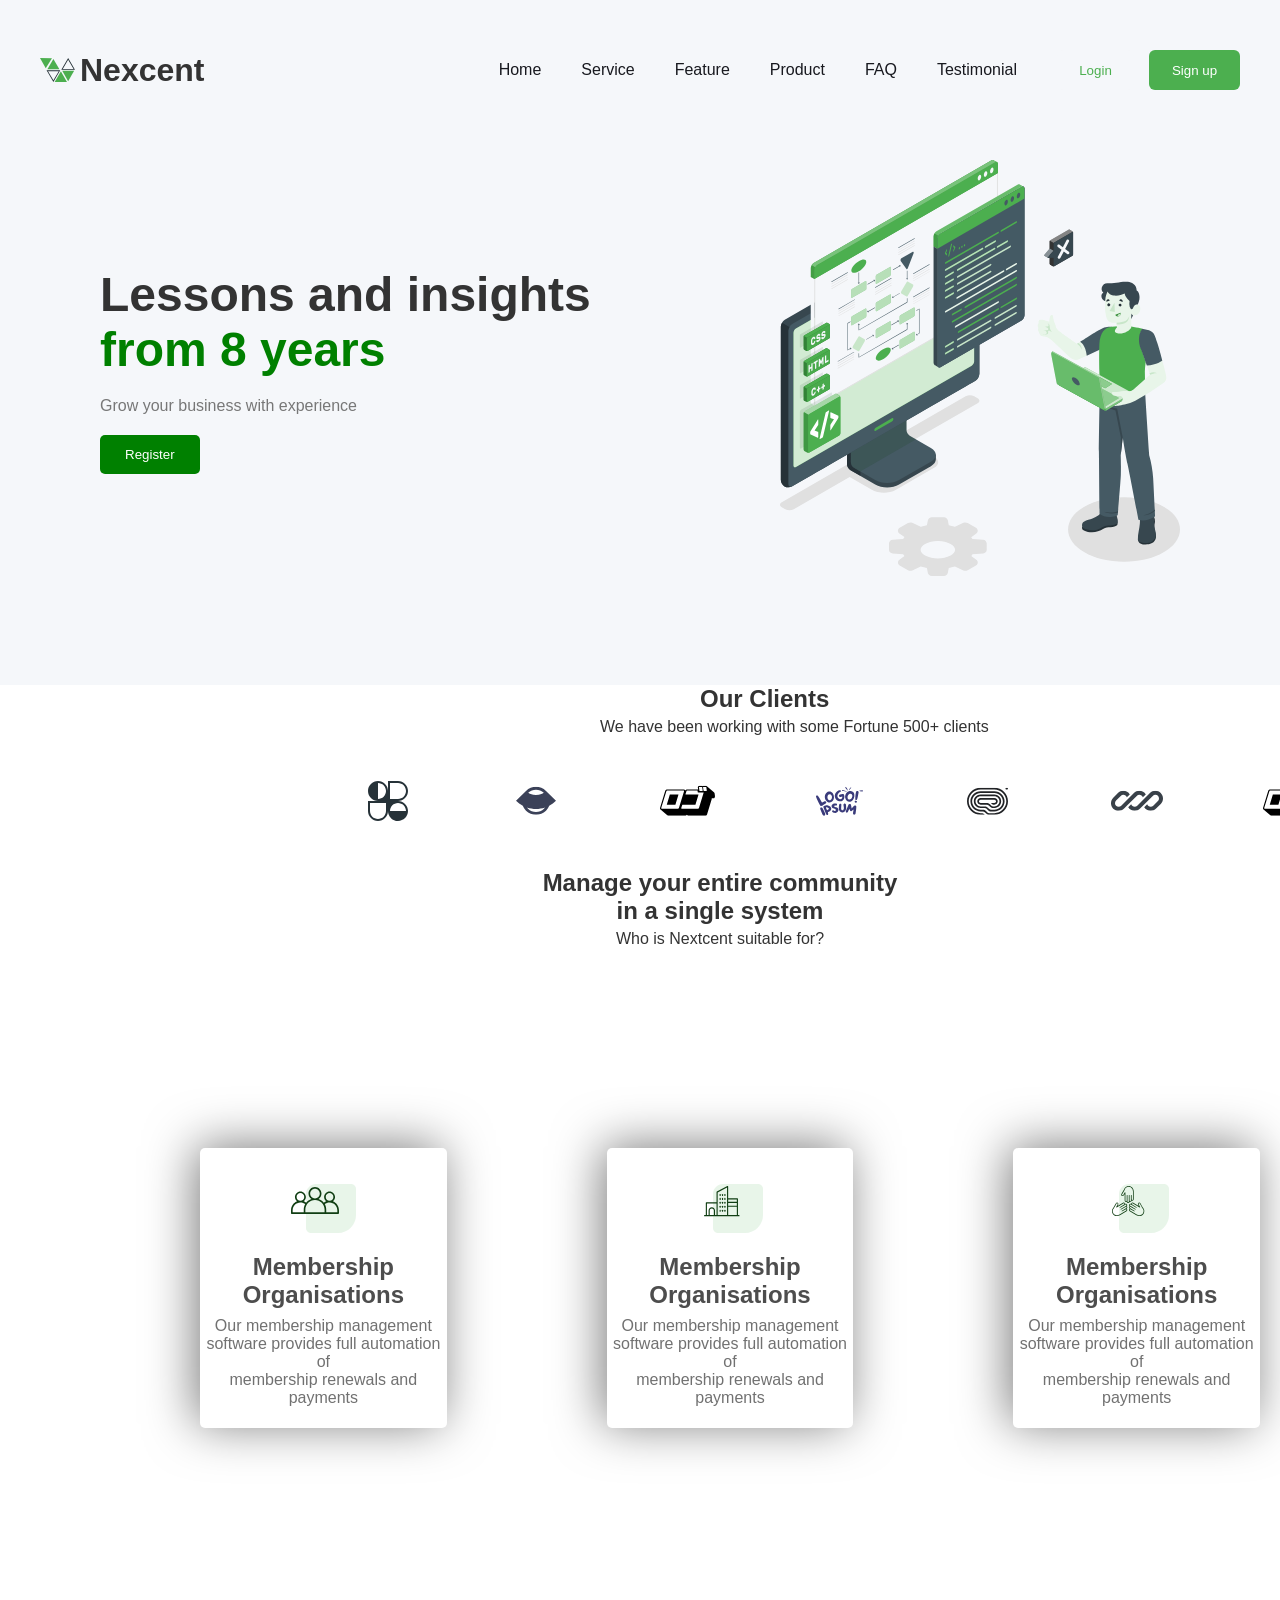
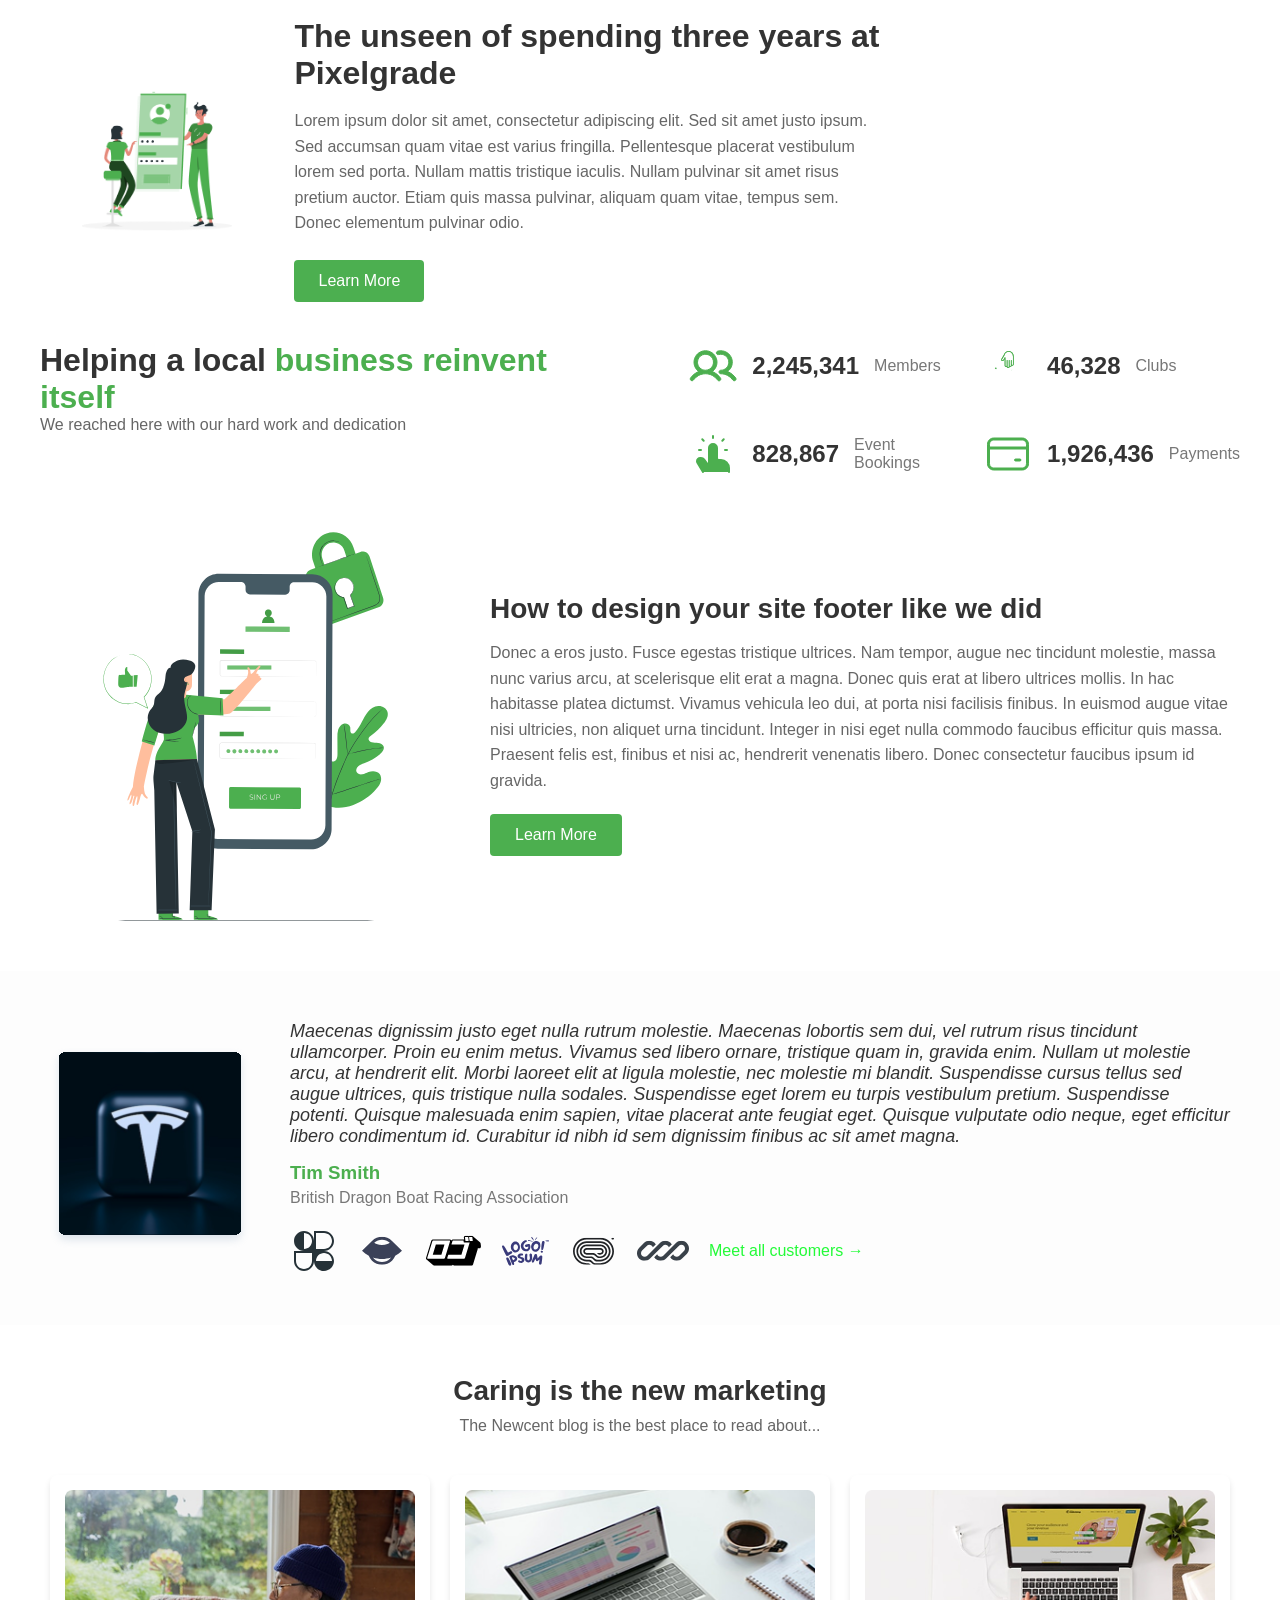
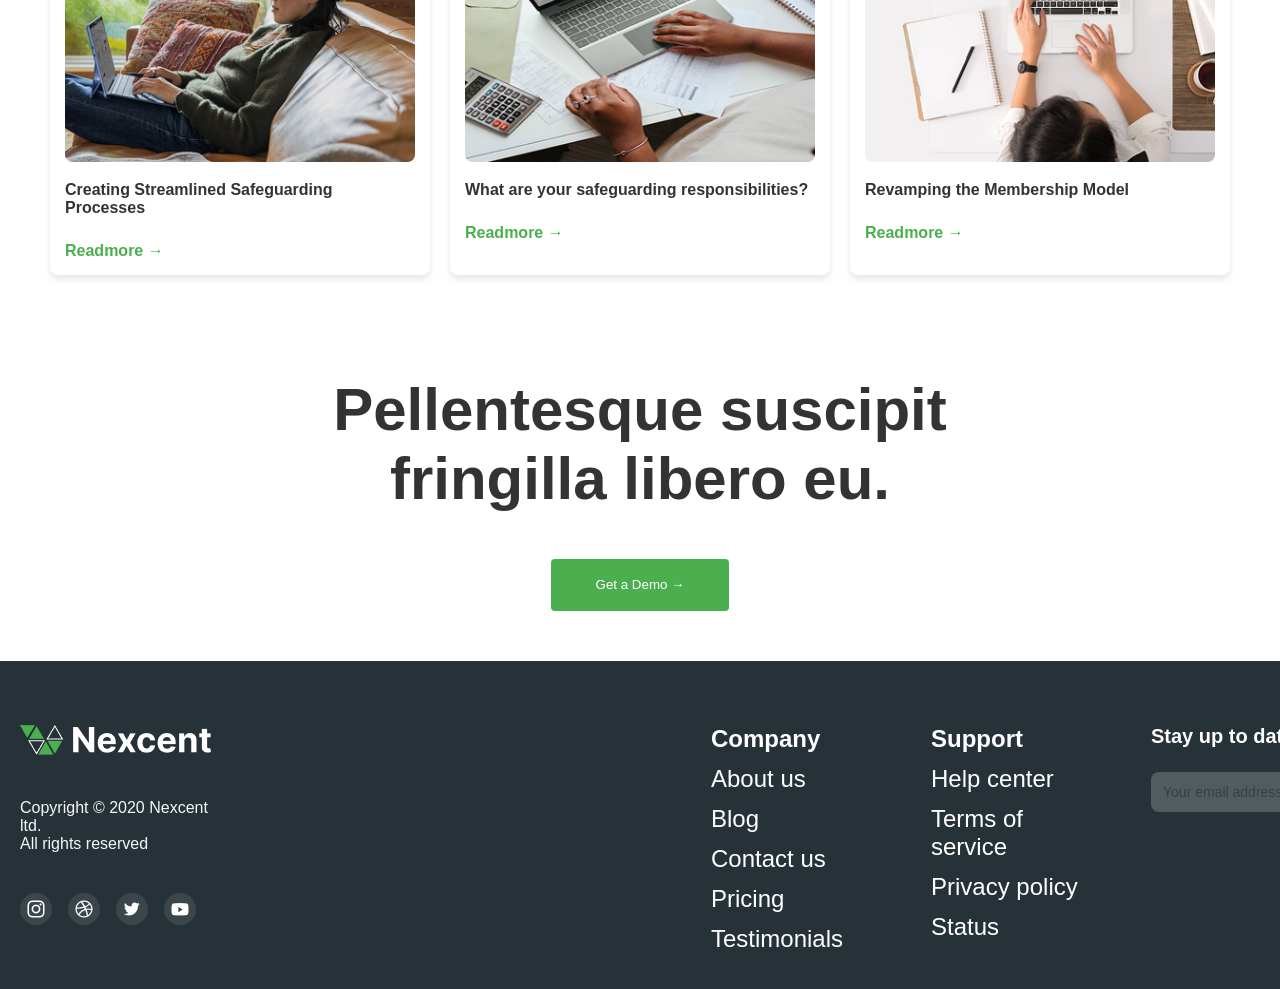
==== index.html @ 54542eb1 "first commit" ====
<!DOCTYPE html>
<html lang="en">
<head>
    <meta charset="UTF-8">
    <meta name="viewport" content="width=device-width, initial-scale=1.0">
    <link rel="stylesheet" href="./style.css">
    <link rel="stylesheet" src="">
</head>
<body>
    <header>
        <div class="container">
            <div class="top">
                <div class="top-left">
                    <img src="./images/nexcent.svg" alt="icon">
                    <h1>Nexcent</h1>
                </div>
                <nav class="top-middle">
                    <button class="close">❌</button>
                    <a href="#">Home</a>
                    <a href="#">Service</a>
                    <a href="#">Feature</a>
                    <a href="#">Product</a>
                    <a href="#">FAQ</a>
                    <a href="#">Testimonial</a>
                    <div class="auth-buttons">
                        <button class="btn">Login</button>
                        <button class="btns">Sign up</button>
                    </div>
                </nav>
                <div class="bars">
                    <span></span>
                    <span></span>
                    <span></span>
                </div>
            </div>

            <section class="hero">

                <div class="slide active">
                    <div class="left">
                        <h1>Lessons and insights <br><span>from 8 years</span></h1>
                        <p>Grow your business with experience</p>
                        <button>Register</button>
                        </div>
                    <div class="right">
                        <img src="./images/Illustration.svg">
                        </div>
                 </div>

                <div class="slide">
                    <div class="left">
                        <h1>Build your brand <br><span>step by step</span></h1>
                        <p>Create strong online presence</p>
                        <button>Start</button>
                    </div>
                    <div class="right">
                        <img src="./images/Frame 35.png">
                        </div>
                    </div>

                <div class="slide">
                    <div class="left">
                        <h1>Reach more clients <br><span>easily</span></h1>
                        <p>Use modern tools</p>
                        <button>Explore</button>
                        </div>
                    <div class="right">
                        <img src="./images/pana.svg">
                        </div>
                    </div>

                    <div class="point">
                        <span>.</span>
                        <span>.</span>
                        <span>.</span>
                    </div>

                </section>
        </div>
    </header>

    <section>
        <div class="container">
            <h1 class="h1-1">Our Clients</h1>
            <p class="p-1">We have been working with some Fortune 500+ clients</p>
            <div class="images">
                <img src="./images/Logo.svg" alt="logo">
                <img src="./images/Logo (1).svg" alt="logo">
                <img src="./images/Logo (2).svg" alt="logo">
                <img src="./images/Logo (3).svg" alt="logo">
                <img src="./images/Logo (4).svg" alt="logo">
                <img src="./images/Logo (5).svg" alt="logo">
                <img src="./images/Logo (6).svg" alt="logo">
            </div>
            <h1 class="h1-2">Manage your entire community<br> in a single system</h1>
            <p class="p-2">Who is Nextcent suitable for?</p>
            <div class="cards">
                <div class="card-one">
                    <img src="./images/Icon.svg" alt="" class="cards-img">
                    <h1 class="cards-h1">Membership <br> Organisations</h1>
                    <p class="cards-p">Our membership management <br> software provides full automation of <br>
                        membership renewals and payments</p>
                </div>
                <div class="card-two">
                    <img src="./images/Icon (1).svg" alt="" class="cards-img-2">
                    <h1 class="cards-h1-2">Membership <br> Organisations</h1>
                    <p class="cards-p-2">Our membership management <br> software provides full automation of <br>
                        membership renewals and payments</p>
                </div>
                <div class="card-three">
                    <img src="./images/Icon (2).svg" alt="" class="cards-img-3">
                    <h1 class="cards-h1-3">Membership <br> Organisations</h1>
                    <p class="cards-p-3">Our membership management <br> software provides full automation of <br>
                        membership renewals and payments</p>
                </div>
            </div>
            <div class="card-container">
                <div class="illustration">
                    <img src="./images/Frame 35.png" alt="Pixelgrade illustration" class="illustration">
                </div>

                <div class="content">
                    <h1>The unseen of spending three years at Pixelgrade</h1>
                    <p>Lorem ipsum dolor sit amet, consectetur adipiscing elit. Sed sit amet justo ipsum. Sed accumsan
                        quam vitae est varius fringilla. Pellentesque placerat vestibulum lorem sed porta. Nullam mattis
                        tristique iaculis. Nullam pulvinar sit amet risus pretium auctor. Etiam quis massa pulvinar,
                        aliquam quam vitae, tempus sem. Donec elementum pulvinar odio.</p>
                    <button class="learn-more-btn">Learn More</button>
                </div>
            </div>
        </div>
        <div class="stats-container">
            <div class="stats-header">
                <h1 class="stats-title">Helping a local <span class="stats-highlight">business reinvent itself</span>
                </h1>
                <p class="stats-description">We reached here with our hard work and dedication</p>
            </div>
            <div class="stats-grid">
                <div class="stat-item">
                    <img src="./images/Icon (3).svg" alt="">
                    <h2 class="stat-number">2,245,341</h2>
                    <p class="stat-label">Members</p>
                </div>
                <div class="stat-item">
                    <img src="./images/Icon (6).svg" alt="">
                    <h2 class="stat-number">46,328</h2>
                    <p class="stat-label">Clubs</p>
                </div>
                <div class="stat-item">
                    <img src="./images/Icon (4).svg" alt="">
                    <h2 class="stat-number">828,867</h2>
                    <p class="stat-label">Event Bookings</p>
                </div>
                <div class="stat-item">
                    <img src="./images/Icon (5).svg" alt="">
                    <h2 class="stat-number">1,926,436</h2>
                    <p class="stat-label">Payments</p>
                </div>
            </div>
        </div>
    </section>

    <section class="design-section">
        <div class="design-content">
            <img src="./images/pana.svg" alt="Design illustration" class="design-image">
            <div class="design-text">
                <h2 class="design-title">How to design your site footer like we did</h2>
                <p class="design-description">Donec a eros justo. Fusce egestas tristique ultrices. Nam tempor, augue
                    nec tincidunt molestie, massa nunc varius arcu, at scelerisque elit erat a magna. Donec quis erat at
                    libero ultrices mollis. In hac habitasse platea dictumst. Vivamus vehicula leo dui, at porta nisi
                    facilisis finibus. In euismod augue vitae nisi ultricies, non aliquet urna tincidunt. Integer in
                    nisi eget nulla commodo faucibus efficitur quis massa. Praesent felis est, finibus et nisi ac,
                    hendrerit venenatis libero. Donec consectetur faucibus ipsum id gravida.</p>
                <button class="design-button">Learn More</button>
            </div>
        </div>
    </section>

    <section class="testimonial-section">
        <div class="testimonial-container">
            <img src="./images/image 9.svg" alt="Logo" class="testimonial-logo">
            <div class="testimonial-content">
                <p class="testimonial-text">Maecenas dignissim justo eget nulla rutrum molestie. Maecenas lobortis sem
                    dui, vel rutrum risus tincidunt ullamcorper. Proin eu enim metus. Vivamus sed libero ornare,
                    tristique quam in, gravida enim. Nullam ut molestie arcu, at hendrerit elit. Morbi laoreet elit at
                    ligula molestie, nec molestie mi blandit. Suspendisse cursus tellus sed augue ultrices, quis
                    tristique nulla sodales. Suspendisse eget lorem eu turpis vestibulum pretium. Suspendisse potenti.
                    Quisque malesuada enim sapien, vitae placerat ante feugiat eget. Quisque vulputate odio neque, eget
                    efficitur libero condimentum id. Curabitur id nibh id sem dignissim finibus ac sit amet magna.</p>
                <h3 class="testimonial-author">Tim Smith</h3>
                <p class="testimonial-subtext">British Dragon Boat Racing Association</p>
                <div class="brand-logos">
                    <img src="./images/Logo.svg" alt="">
                    <img src="./images/Logo (1).svg" alt="">
                    <img src="./images/Logo (2).svg" alt="">
                    <img src="./images/Logo (3).svg" alt="">
                    <img src="./images/Logo (4).svg" alt="">
                    <img src="./images/Logo (5).svg" alt="">
                    <span class="brand-item" style="color: rgb(35, 251, 56);">Meet all customers →</span>
                </div>
            </div>
        </div>
    </section>

    <section class="blog-section">
        <h2 class="blog-main-title">Caring is the new marketing</h2>
        <p class="blog-main-desc">The Newcent blog is the best place to read about...</p>

        <div class="blog-grid">
            <div class="blog-card">
                <img src="./images/image 18.png" class="blog-img">
                <p class="blog-card-title">Creating Streamlined Safeguarding Processes</p>
                <a href="#" class="blog-link">Readmore →</a>
            </div>
            <div class="blog-card">
                <img src="./images/image 19.png" class="blog-img">
                <p class="blog-card-title">What are your safeguarding responsibilities?</p>
                <a href="#" class="blog-link">Readmore →</a>
            </div>
            <div class="blog-card">
                <img src="./images/image 20.png" class="blog-img">
                <p class="blog-card-title">Revamping the Membership Model</p>
                <a href="#" class="blog-link">Readmore →</a>
            </div>
        </div>
        <div class="libero">
            <h1 style="font-size: 60px; margin-top: 100px;">Pellentesque suscipit <br> fringilla libero eu.</h1>
            <button
                style="background-color: #4CAF4F; padding: 14px 32px 14px 32px; width: 178px; height: 52px; gap: 8px; border-radius: 4px; color: #FFFFFF; border: none; margin-top: 46px;">Get
                a Demo →</button>
        </div>
    </section>

    <footer class="footer">
        <div class="container">
            <div class="footer-all">
                <div class="footer-left">
                    <img src="./images/Logo.png" alt="" class="footer-img">
                    <p style="margin-top: 40px;">Copyright © 2020 Nexcent ltd.</p>
                    <p>All rights reserved</p>
                    <img src="./images/Social Links.png" alt="" style="margin-top: 40px;">
                </div>
                <div class="footer-right">
                    <div class="company">
                        <h4>Company</h4>
                        <p>About us</p>
                        <p>Blog</p>
                        <p>Contact us</p>
                        <p>Pricing</p>
                        <p>Testimonials</p>
                    </div>
                    <div class="support">
                        <h4>Support</h4>
                        <p>Help center</p>
                        <p>Terms of service</p>
                        <p>Privacy policy</p>
                        <p>Status</p>
                    </div>
                    <div class="stay">
                        <h4 style="margin-top: 64px; font-size: 20px; color: #FFFFFF; margin-left: 30px;">Stay up to
                            date</h4>
                        <input type="text" placeholder="Your email address                        ◥" class="input">
                    </div>
                </div>
            </div>
        </div>
    </footer>
    <script src="./main.js"></script>
</body>

</html>
---- style.css ----
* {
  margin: 0;
  padding: 0;
  box-sizing: border-box;
}

body {
  font-family: sans-serif;
}

header {
  background-color: #F5F7FA;
  padding: 20px 20px;
}

.container {
  max-width: 1440px;
  padding: 0 20px;
  margin: 0 auto;
}

.top {
  display: flex;
  align-items: center;
  justify-content: space-between;
  margin: 30px 0px;
}

.top-left {
  display: flex;
  align-items: center;
  gap: 5px;
}

.top-middle {
  display: flex;
  gap: 40px;
  align-items: center;
}

.top-middle a {
  text-decoration: none;
  color: #18191F;
  font-size: 16px;
}

.auth-buttons {
  display: flex;
  gap: 15px;
}

.btn {
  width: 77px;
  height: 40px;
  color: #4CAF4F;
  border-radius: 6px;
  background-color: #F5F7FA;
  border: none;
  cursor: pointer;
}

.btns {
  width: 91px;
  height: 40px;
  border-radius: 6px;
  color: #fff;
  background-color: #4CAF4F;
  border: none;
  cursor: pointer;
}

.bars {
  display: none;
  flex-direction: column;
  cursor: pointer;
}

.bars span {
  width: 25px;
  height: 3px;
  background: black;
  margin: 4px 0;
}

.close {
  display: none;
  background: none;
  border: none;
  font-size: 35px;
  color: red;
  cursor: pointer;
  margin-left: auto;
}

.center {
  display: flex;
  align-items: center;
  justify-content: space-between;
}

.left-center {
  margin-top: 150px;
}

.left-center h1 {
  font-weight: 600;
  font-size: 64px;
  color: #4D4D4D;
}

.left-center span {
  color: #4CAF4F;
}

.left-center p {
  margin-top: 16px;
  color: #717171;
}

.left-center button {
  margin-top: 32px;
  width: 128px;
  height: 52px;
  background-color: #4CAF4F;
  border: none;
  color: #fff;
  cursor: pointer;
}

.right-center img {
  max-width: 100%;
}

@media (max-width: 768px) {
  .bars {
    display: flex;
  }

  .auth-buttons {
    display: none;
  }

  .top-middle {
    position: fixed;
    top: 0;
    left: 0;
    width: 250px;
    height: 100%;
    background: white;
    flex-direction: column;
    padding: 20px;
    transform: translateX(-100%);
    transition: 0.3s;
  }

  .top-middle.show-menu {
    transform: translateX(0);
  }

  .top-middle.show-menu .close {
    display: block;
  }

  .center {
    flex-direction: column;
    text-align: center;
  }

  .left-center h1 {
    font-size: 40px;
  }
}

section {
  background-color: #fff;
}

.h1-1 {
  font-family: sans-serif;
  margin-top: 45px;
  margin-left: 680px;
}

.p-1 {
  font-family: sans-serif;
  margin-top: 5px;
  margin-left: 580px;
}

.images {
  margin-top: 41px;
  margin-left: 344px;
  display: flex;
  gap: 100px;
}

.h1-2 {
  text-align: center;
  margin-left: 160px;
  margin-top: 44px;
}

.p-2 {
  text-align: center;
  margin-left: 160px;
  margin-top: 5px;
}

.cards {
  margin-top: 200px;
  margin-bottom: 150px;
  display: flex;
  justify-content: center;
  gap: 160px;
  margin-left: 180px;
}

.card-one {
  width: 299px;
  height: 280px;
  text-align: center;
  padding: 5px 2px;
  border-radius: 5px;
  box-shadow: -5px -3px 50px -1px rgba(0, 0, 0, 0.53);
  -webkit-box-shadow: -5px -3px 50px -1px rgba(0, 0, 0, 0.53);
  -moz-box-shadow: -5px -3px 50px -1px rgba(0, 0, 0, 0.53);
}


.card-two {
  width: 299px;
  height: 280px;
  text-align: center;
  padding: 5px 2px;
  border-radius: 5px;
  box-shadow: -5px -3px 50px -1px rgba(0, 0, 0, 0.53);
  -webkit-box-shadow: -5px -3px 50px -1px rgba(0, 0, 0, 0.53);
  -moz-box-shadow: -5px -3px 50px -1px rgba(0, 0, 0, 0.53);
}


.card-three {
  width: 299px;
  height: 280px;
  text-align: center;
  padding: 5px 2px;
  border-radius: 5px;
  box-shadow: -5px -3px 50px -1px rgba(0, 0, 0, 0.53);
  -webkit-box-shadow: -5px -3px 50px -1px rgba(0, 0, 0, 0.53);
  -moz-box-shadow: -5px -3px 50px -1px rgba(0, 0, 0, 0.53);
}

.cards-p {
  margin-top: 8px;
  color: #717171;
}

.cards-p-2 {
  margin-top: 8px;
  color: #717171;
}

.cards-p-3 {
  margin-top: 8px;
  color: #717171;
}

.cards-h1 {
  color: #4D4D4D;
  margin-top: 16px;
}

.cards-h1-2 {
  color: #4D4D4D;
  margin-top: 16px;
}

.cards-h1-3 {
  color: #4D4D4D;
  margin-top: 16px;
}

.cards-img {
  margin-top: 24px;
}

.cards-img-2 {
  margin-top: 24px;
}

.cards-img-3 {
  margin-top: 24px;
}


.card-container {
  display: flex;
  align-items: center;
  gap: 40px;
  background: white;
  padding: 40px;
  max-width: 900px;
  border-radius: 10px;
}

.illustration img {
  max-width: 100%;
  height: auto;
}

.content h1 {
  color: #333;
  font-size: 32px;
  margin-bottom: 16px;
}

.content p {
  color: #666;
  line-height: 1.6;
  margin-bottom: 24px;
}

.learn-more-btn {
  background-color: #4CAF50;
  color: white;
  border: none;
  padding: 12px 24px;
  font-size: 16px;
  border-radius: 4px;
  cursor: pointer;
  transition: background 0.3s;
}

.learn-more-btn:hover {
  background-color: #45a049;
}

.illustration {
  width: 100%;
  height: auto;
  max-width: 100%;
}

body {
  font-family: sans-serif;
  margin: 0;
  padding: 0;
  color: #333;
  box-sizing: border-box;
}

.stats-section {
  display: flex;
  padding: 50px;
  background: #f8f8f8;
}

.stats-container {
  width: 100%;
  max-width: 1200px;
  margin: 0 auto;
  display: flex;
  gap: 100px;
}

.stats-header {
  margin-bottom: 30px;
}

.stats-title {
  font-size: 32px;
  font-weight: bold;
  margin: 0;
}

.stats-highlight {
  color: #4CAF4F;
}

.stats-description {
  color: #666;
}

.stats-grid {
  display: grid;
  grid-template-columns: repeat(2, 1fr);
  gap: 40px;
}

.stat-item {
  display: flex;
  align-items: center;
  gap: 15px;
}

.stat-icon {
  font-size: 30px;
}

.stat-number {
  font-size: 24px;
  margin: 0;
}

.stat-label {
  margin: 0;
  color: #777;
}

.design-section {
  padding: 50px;
}

.design-content {
  display: flex;
  align-items: center;
  gap: 40px;
  max-width: 1200px;
  margin: 0 auto;
}

.design-image {
  width: 400px;
  height: auto;
}

.design-title {
  font-size: 28px;
  margin-bottom: 15px;
}

.design-description {
  color: #666;
  line-height: 1.6;
  margin-bottom: 20px;
}

.design-button {
  background: #4CAF4F;
  color: white;
  border: none;
  padding: 12px 25px;
  cursor: pointer;
  border-radius: 4px;
  font-size: 16px;
}

.testimonial-section {
  background: #fdfdfd;
  padding: 50px;
}

.testimonial-container {
  display: flex;
  gap: 40px;
  align-items: center;
  max-width: 1200px;
  margin: 0 auto;
}

.testimonial-logo {
  width: 200px;
  height: 200px;
  object-fit: cover;
}

.testimonial-text {
  font-style: italic;
  font-size: 18px;
  margin-bottom: 15px;
}

.testimonial-author {
  color: #4CAF4F;
  margin-bottom: 5px;
}

.testimonial-subtext {
  color: #777;
  margin-bottom: 20px;
}

.brand-logos {
  display: flex;
  gap: 20px;
  align-items: center;
}

.blog-section {
  padding: 50px;
  text-align: center;
}

.blog-main-title {
  font-size: 28px;
  margin-bottom: 10px;
}

.blog-main-desc {
  color: #666;
  margin-bottom: 40px;
}

.blog-grid {
  display: grid;
  grid-template-columns: repeat(3, 1fr);
  gap: 20px;
  max-width: 1200px;
  margin: 0 auto;
}

.blog-card {
  box-shadow: 0 4px 6px rgba(0, 0, 0, 0.1);
  padding: 15px;
  border-radius: 8px;
  text-align: left;
}

.blog-img {
  width: 100%;
  border-radius: 5px;
  height: auto;
}

.blog-card-title {
  font-weight: bold;
  margin: 15px 0;
}

.blog-link {
  color: #4CAF4F;
  text-decoration: none;
  font-weight: bold;
  display: inline-block;
  margin-top: 10px;
}

.footer {
  background-color: #263238;
  height: 328px;
}

.footer-all {
  display: flex;
}

.footer-img {
  margin-top: 64px;
}

.footer-left p {
  color: #F5F7FA;
}


.company {
  color: #FFFF;
  width: 160px;
  height: 200px;
  margin-left: 500px;
  margin-top: 64px;
  font-size: 24px;
}

.support {
  color: #FFFF;
  width: 160px;
  height: 200px;
  margin-left: 30px;
  margin-top: 64px;
  font-size: 24px;
}

.footer-right {
  display: flex;
  gap: 30px;
}

.company p {
  margin-top: 12px;
}

.support p {
  margin-top: 12px;
}

.input {
  width: 255px;
  height: 40px;
  border-radius: 8px;
  opacity: 20%;
  border: none;
  font-size: 14px;
  padding-left: 12px;
  margin-top: 24px;
  margin-left: 30px;
}


* {
  margin: 0;
  padding: 0;
  box-sizing: border-box;
  font-family: sans-serif;
}

body {
  background: #f5f7fa;
}

.nav {
  display: flex;
  justify-content: space-between;
  align-items: center;
  padding: 20px 60px;
}

.logo {
  font-size: 22px;
  font-weight: bold;
}

.menu a {
  margin: 0 15px;
  text-decoration: none;
  color: #333;
}

.auth .login {
  margin-right: 15px;
  color: green;
  text-decoration: none;
}

.auth .signup {
  background: green;
  color: #fff;
  padding: 8px 15px;
  border-radius: 5px;
  text-decoration: none;
}

.hero {
  position: relative;
  height: 500px;
  overflow: hidden;
}

.slide {
  position: absolute;
  width: 100%;
  height: 100%;
  display: flex;
  align-items: center;
  justify-content: space-between;
  padding: 60px;
  opacity: 0;
  transition: 0.5s;
  background-color: #F5F7FA;
}

.slide.active {
  opacity: 1;
}

.left {
  max-width: 500px;
}

.left h1 {
  font-size: 48px;
  color: #333;
}

.left span {
  color: green;
}

.left p {
  margin: 20px 0;
  color: #777;
}

.left button {
  background: green;
  color: white;
  padding: 12px 25px;
  border: none;
  border-radius: 5px;
  cursor: pointer;
}

.right img {
  width: 400px;
}

.point span{
  font-size: 20px;
}
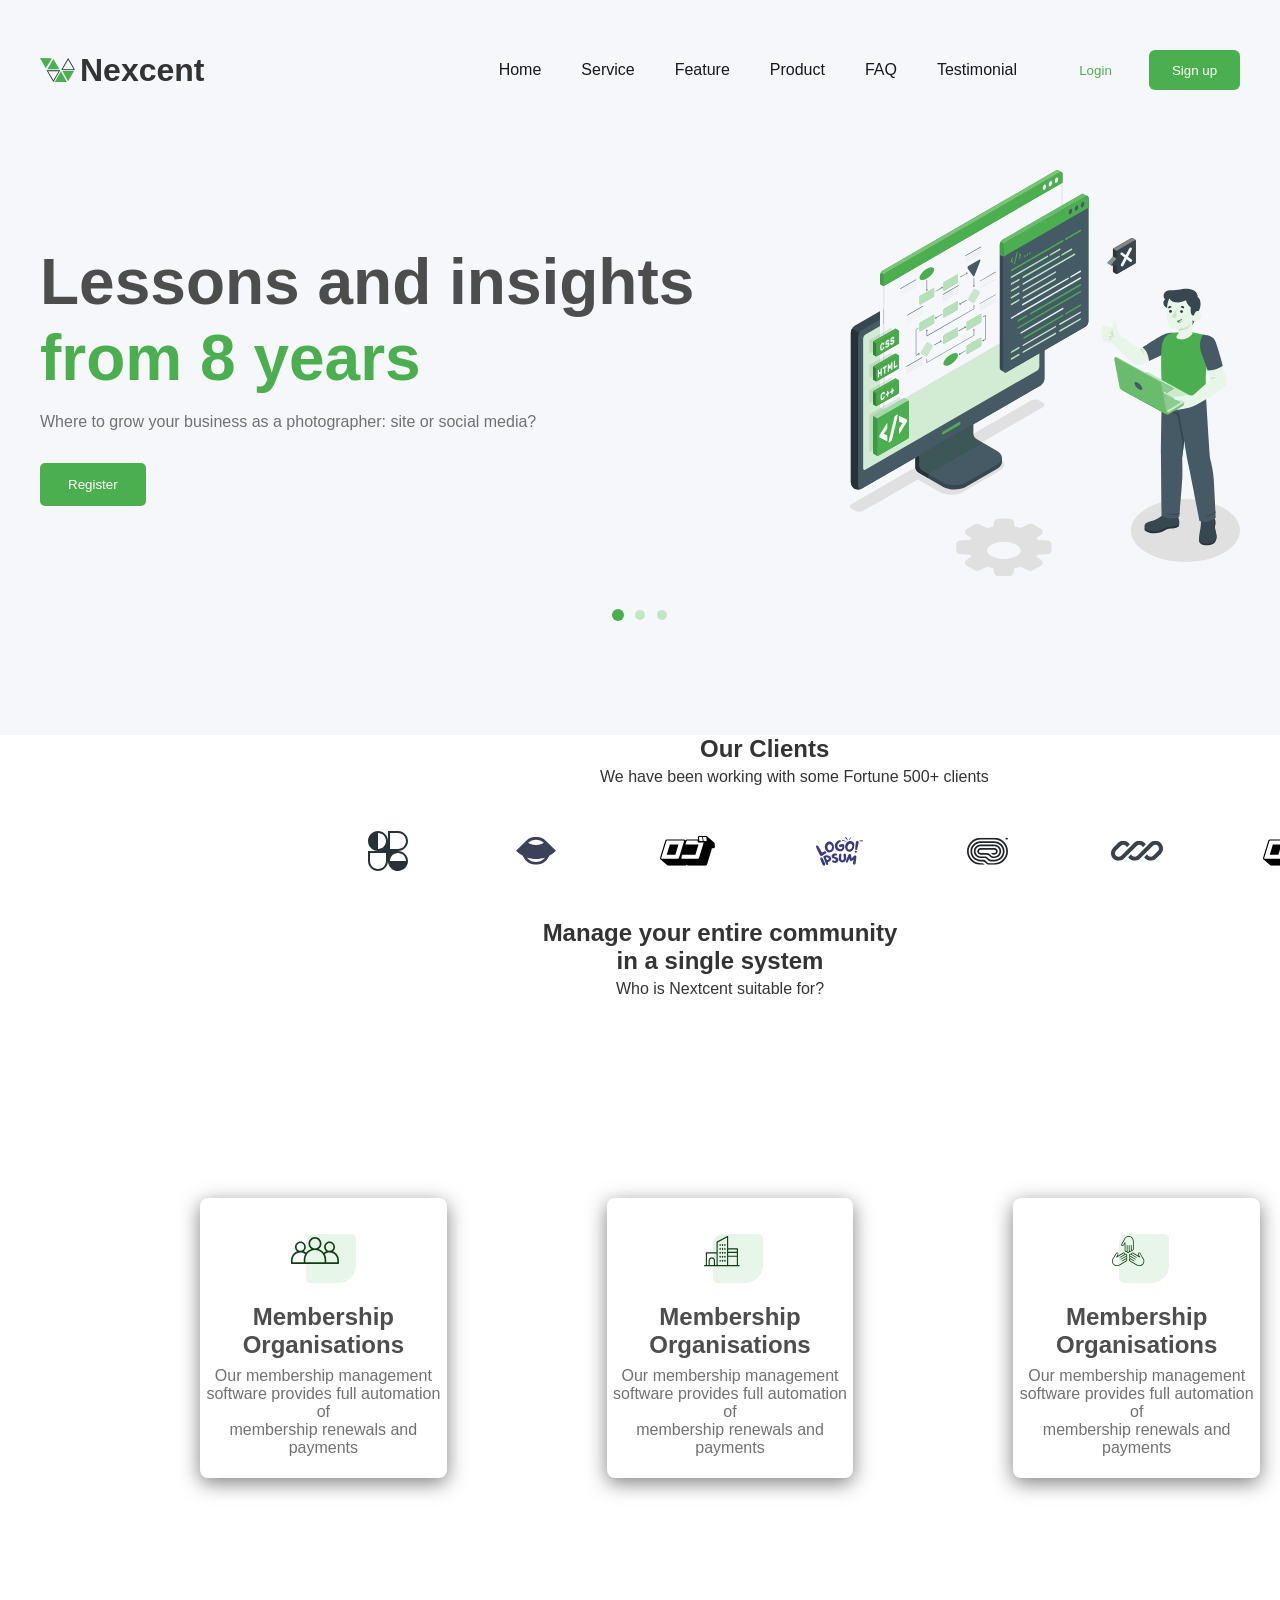
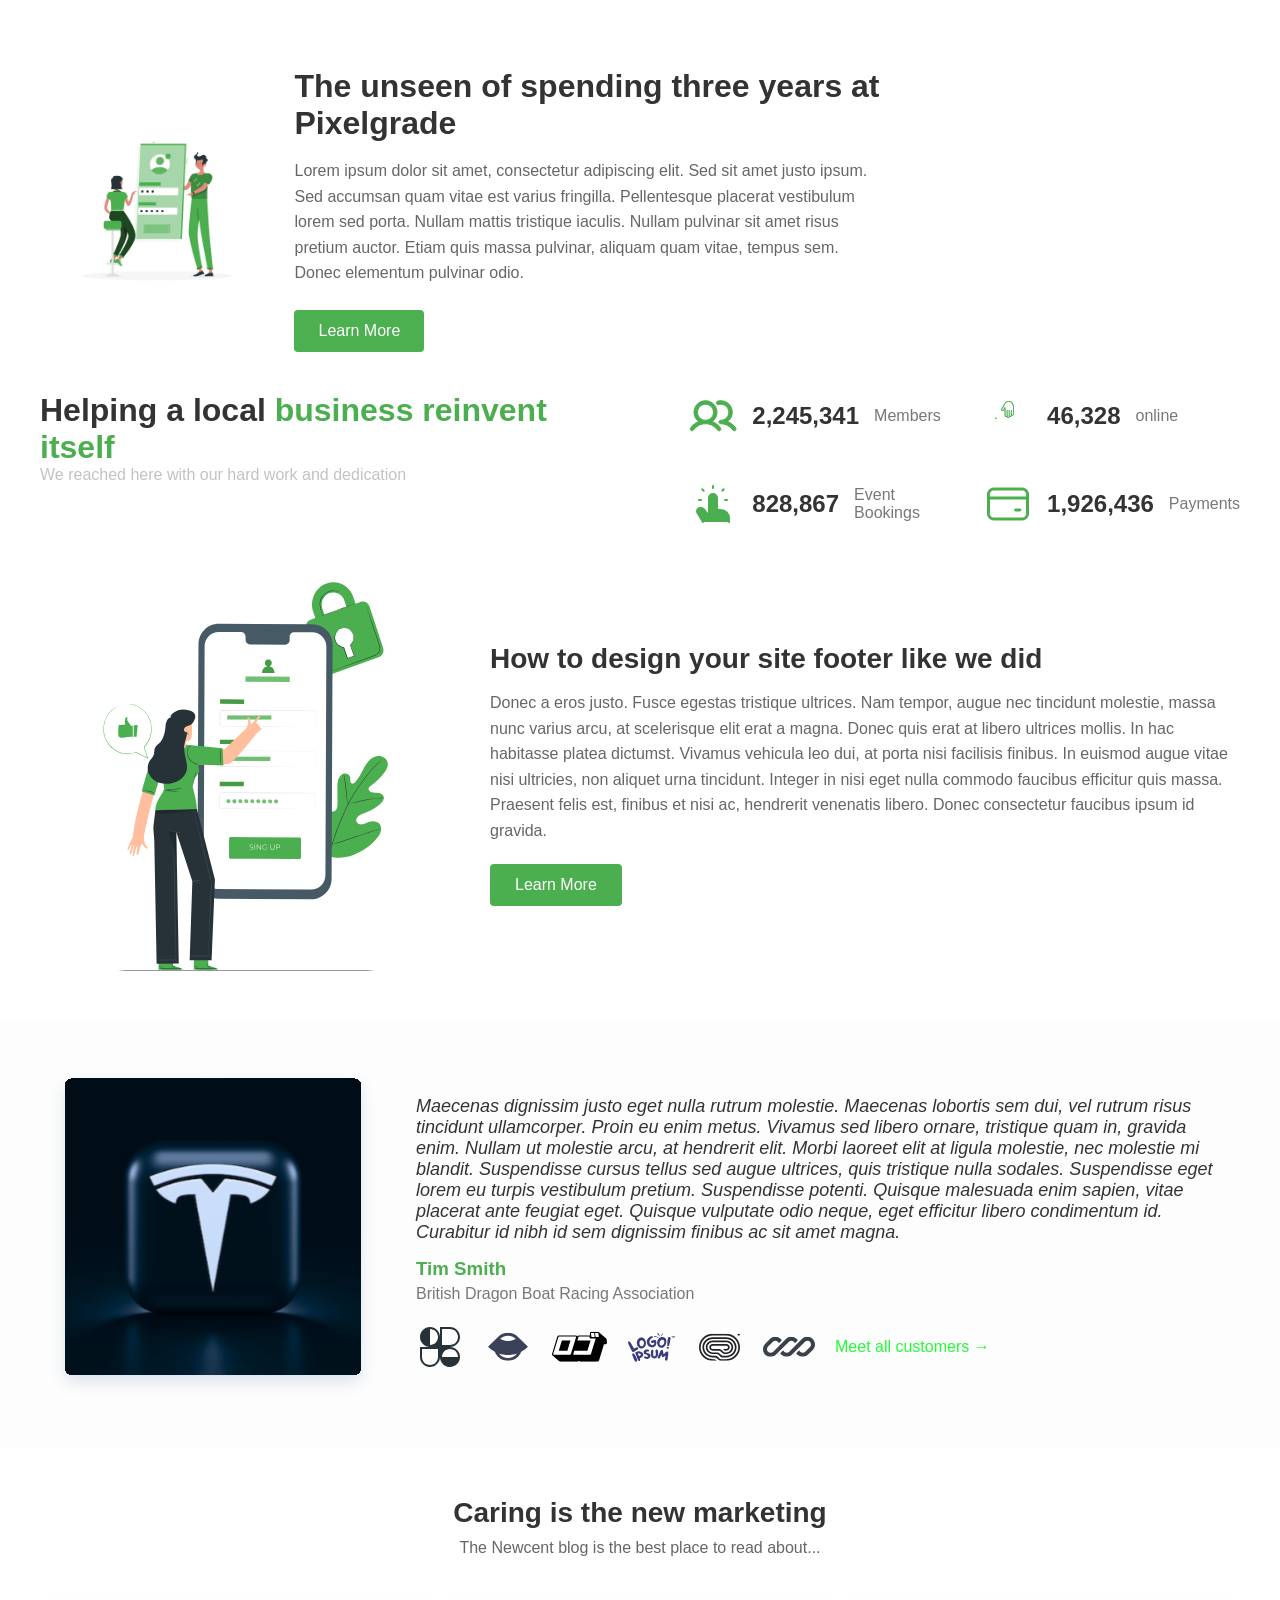
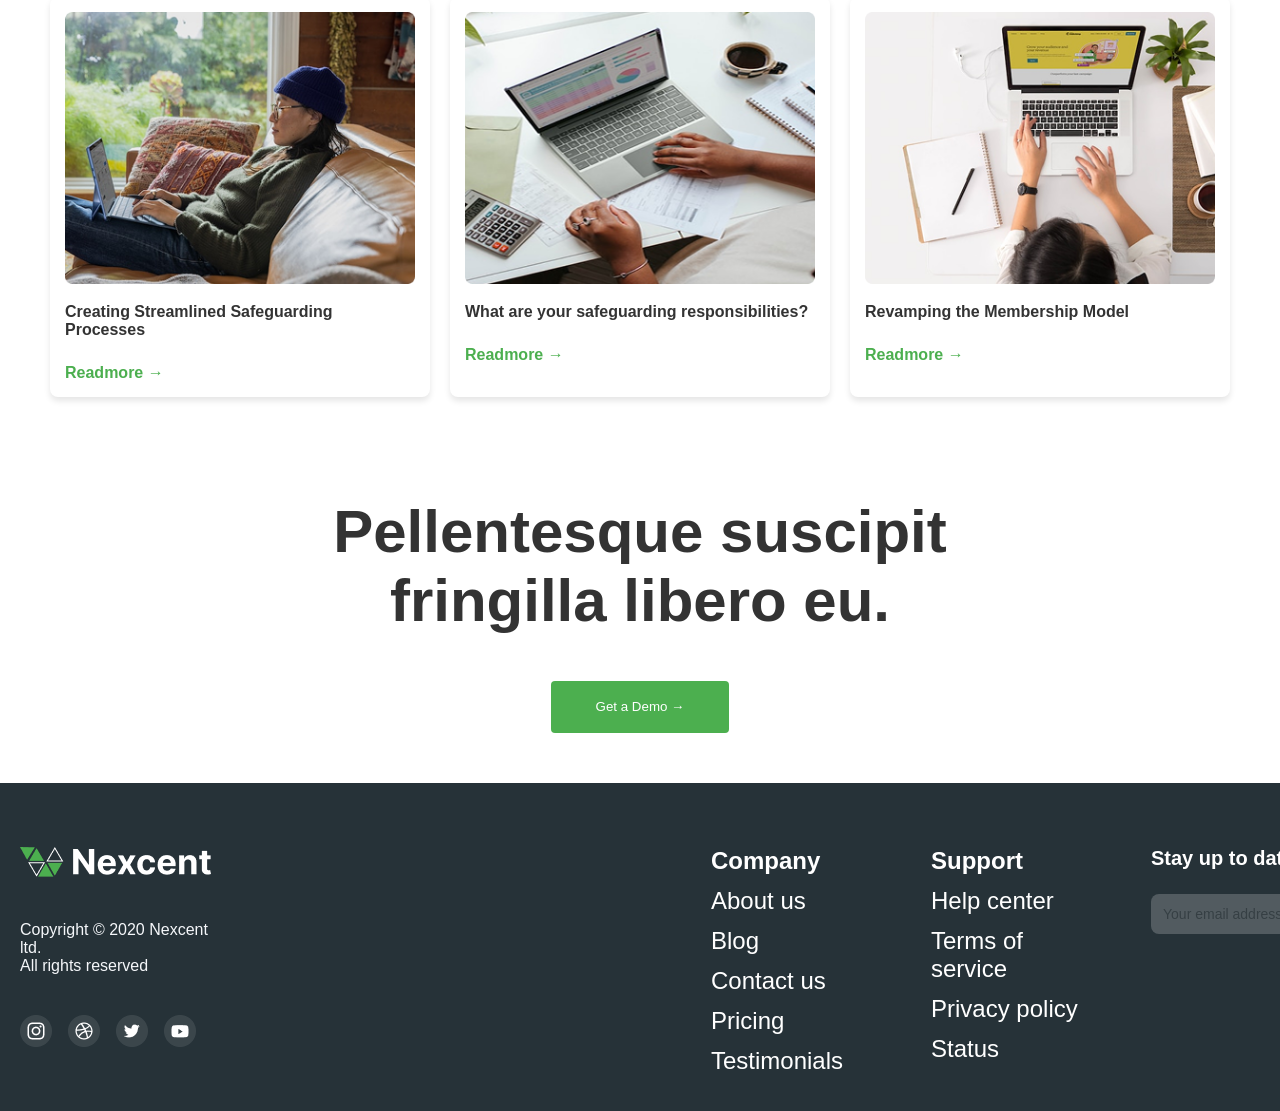
==== commit 87b91fbf: "loyihaning boshlang'ich kodi" ====
--- a/index.html
+++ b/index.html
@@ -1,271 +1,389 @@
 <!DOCTYPE html>
 <html lang="en">
+
 <head>
-    <meta charset="UTF-8">
-    <meta name="viewport" content="width=device-width, initial-scale=1.0">
-    <link rel="stylesheet" href="./style.css">
-    <link rel="stylesheet" src="">
+  <meta charset="UTF-8">
+  <meta name="viewport" content="width=device-width, initial-scale=1.0">
+  <link rel="stylesheet" href="./style.css">
+  <title>Nexcent – Frontend Studio</title>
+  <link rel="icon" type="image/png" href="./images/nexcent.svg">
 </head>
+
 <body>
-    <header>
-        <div class="container">
-            <div class="top">
-                <div class="top-left">
-                    <img src="./images/nexcent.svg" alt="icon">
-                    <h1>Nexcent</h1>
-                </div>
-                <nav class="top-middle">
-                    <button class="close">❌</button>
-                    <a href="#">Home</a>
-                    <a href="#">Service</a>
-                    <a href="#">Feature</a>
-                    <a href="#">Product</a>
-                    <a href="#">FAQ</a>
-                    <a href="#">Testimonial</a>
-                    <div class="auth-buttons">
-                        <button class="btn">Login</button>
-                        <button class="btns">Sign up</button>
-                    </div>
-                </nav>
-                <div class="bars">
-                    <span></span>
-                    <span></span>
-                    <span></span>
-                </div>
+  <header>
+    <div class="container">
+      <div class="top">
+        <div class="top-left">
+          <img src="./images/nexcent.svg" alt="icon">
+          <h1>Nexcent</h1>
+        </div>
+        <nav class="top-middle">
+          <button class="close">&times;</button>
+          <a href="#">Home</a>
+          <a href="#">Service</a>
+          <a href="#">Feature</a>
+          <a href="#">Product</a>
+          <a href="#">FAQ</a>
+          <a href="#">Testimonial</a>
+          <div class="auth-buttons">
+            <a href="./more/login.html"><button class="btn-lgn" id="logBtn">Login</button></a>
+            <a href="./more/sign.html"><button class="btns" id="signBtn">Sign up</button></a>
+          </div>
+
+        </nav>
+        <div class="bars">
+          <span></span>
+          <span></span>
+          <span></span>
+        </div>
+
+      </div>
+      <div class="header__center">
+        <div class="carousel">
+          <div class="carousel__inner" id="carouselInner">
+            <div class="carousel__slide">
+              <div class="header__center-left">
+                <h1 class="header-title">Lessons and insights
+                  <br><span>from 8
+                    years</span></h1>
+                <p class="header-text">
+                  Where to grow your business as a photographer:
+                  site or social
+                  media?
+                </p>
+                <button class="header-btn" id="registerBtn">Register</button>
+
+              </div>
+              <div class="header__center-right">
+                <img src="./images/Illustration.svg" alt="">
+              </div>
+
             </div>
 
-            <section class="hero">
-
-                <div class="slide active">
-                    <div class="left">
-                        <h1>Lessons and insights <br><span>from 8 years</span></h1>
-                        <p>Grow your business with experience</p>
-                        <button>Register</button>
-                        </div>
-                    <div class="right">
-                        <img src="./images/Illustration.svg">
-                        </div>
-                 </div>
-
-                <div class="slide">
-                    <div class="left">
-                        <h1>Build your brand <br><span>step by step</span></h1>
-                        <p>Create strong online presence</p>
-                        <button>Start</button>
-                    </div>
-                    <div class="right">
-                        <img src="./images/Frame 35.png">
-                        </div>
-                    </div>
-
-                <div class="slide">
-                    <div class="left">
-                        <h1>Reach more clients <br><span>easily</span></h1>
-                        <p>Use modern tools</p>
-                        <button>Explore</button>
-                        </div>
-                    <div class="right">
-                        <img src="./images/pana.svg">
-                        </div>
-                    </div>
-
-                    <div class="point">
-                        <span>.</span>
-                        <span>.</span>
-                        <span>.</span>
-                    </div>
-
-                </section>
-        </div>
-    </header>
-
-    <section>
-        <div class="container">
-            <h1 class="h1-1">Our Clients</h1>
-            <p class="p-1">We have been working with some Fortune 500+ clients</p>
-            <div class="images">
-                <img src="./images/Logo.svg" alt="logo">
-                <img src="./images/Logo (1).svg" alt="logo">
-                <img src="./images/Logo (2).svg" alt="logo">
-                <img src="./images/Logo (3).svg" alt="logo">
-                <img src="./images/Logo (4).svg" alt="logo">
-                <img src="./images/Logo (5).svg" alt="logo">
-                <img src="./images/Logo (6).svg" alt="logo">
+            <div class="carousel__slide">
+              <div class="header__center-left">
+                <h1 class="header-title">Build your brand <br><span>with
+                    confidence</span></h1>
+                <p class="header-text">
+                  Discover strategies to attract more clients and
+                  grow your
+                  photography business
+                  online.
+                </p>
+                <button class="header-btn" id="learnBtn">Learn
+                  More</button>
+
+              </div>
+              <div class="header__center-right">
+                <img src="./images/Frame 35.png" alt="">
+              </div>
+
             </div>
-            <h1 class="h1-2">Manage your entire community<br> in a single system</h1>
-            <p class="p-2">Who is Nextcent suitable for?</p>
-            <div class="cards">
-                <div class="card-one">
-                    <img src="./images/Icon.svg" alt="" class="cards-img">
-                    <h1 class="cards-h1">Membership <br> Organisations</h1>
-                    <p class="cards-p">Our membership management <br> software provides full automation of <br>
-                        membership renewals and payments</p>
-                </div>
-                <div class="card-two">
-                    <img src="./images/Icon (1).svg" alt="" class="cards-img-2">
-                    <h1 class="cards-h1-2">Membership <br> Organisations</h1>
-                    <p class="cards-p-2">Our membership management <br> software provides full automation of <br>
-                        membership renewals and payments</p>
-                </div>
-                <div class="card-three">
-                    <img src="./images/Icon (2).svg" alt="" class="cards-img-3">
-                    <h1 class="cards-h1-3">Membership <br> Organisations</h1>
-                    <p class="cards-p-3">Our membership management <br> software provides full automation of <br>
-                        membership renewals and payments</p>
-                </div>
+
+            <div class="carousel__slide">
+              <div class="header__center-left">
+                <h1 class="header-title"> Reach new heights
+                  <br><span>with digital
+                    tools</span></h1>
+                <p class="header-text">
+                  Use modern platforms and tools to showcase your
+                  work and connect
+                  with your audience.
+                </p>
+                <button class="header-btn" id="exploreBtn">Explore
+                  Tools</button>
+
+              </div>
+              <div class="header__center-right">
+                <img src="./images/pana.svg" alt="">
+              </div>
+
             </div>
-            <div class="card-container">
-                <div class="illustration">
-                    <img src="./images/Frame 35.png" alt="Pixelgrade illustration" class="illustration">
-                </div>
-
-                <div class="content">
-                    <h1>The unseen of spending three years at Pixelgrade</h1>
-                    <p>Lorem ipsum dolor sit amet, consectetur adipiscing elit. Sed sit amet justo ipsum. Sed accumsan
-                        quam vitae est varius fringilla. Pellentesque placerat vestibulum lorem sed porta. Nullam mattis
-                        tristique iaculis. Nullam pulvinar sit amet risus pretium auctor. Etiam quis massa pulvinar,
-                        aliquam quam vitae, tempus sem. Donec elementum pulvinar odio.</p>
-                    <button class="learn-more-btn">Learn More</button>
-                </div>
-            </div>
-        </div>
-        <div class="stats-container">
-            <div class="stats-header">
-                <h1 class="stats-title">Helping a local <span class="stats-highlight">business reinvent itself</span>
-                </h1>
-                <p class="stats-description">We reached here with our hard work and dedication</p>
-            </div>
-            <div class="stats-grid">
-                <div class="stat-item">
-                    <img src="./images/Icon (3).svg" alt="">
-                    <h2 class="stat-number">2,245,341</h2>
-                    <p class="stat-label">Members</p>
-                </div>
-                <div class="stat-item">
-                    <img src="./images/Icon (6).svg" alt="">
-                    <h2 class="stat-number">46,328</h2>
-                    <p class="stat-label">Clubs</p>
-                </div>
-                <div class="stat-item">
-                    <img src="./images/Icon (4).svg" alt="">
-                    <h2 class="stat-number">828,867</h2>
-                    <p class="stat-label">Event Bookings</p>
-                </div>
-                <div class="stat-item">
-                    <img src="./images/Icon (5).svg" alt="">
-                    <h2 class="stat-number">1,926,436</h2>
-                    <p class="stat-label">Payments</p>
-                </div>
-            </div>
-        </div>
-    </section>
-
-    <section class="design-section">
-        <div class="design-content">
-            <img src="./images/pana.svg" alt="Design illustration" class="design-image">
-            <div class="design-text">
-                <h2 class="design-title">How to design your site footer like we did</h2>
-                <p class="design-description">Donec a eros justo. Fusce egestas tristique ultrices. Nam tempor, augue
-                    nec tincidunt molestie, massa nunc varius arcu, at scelerisque elit erat a magna. Donec quis erat at
-                    libero ultrices mollis. In hac habitasse platea dictumst. Vivamus vehicula leo dui, at porta nisi
-                    facilisis finibus. In euismod augue vitae nisi ultricies, non aliquet urna tincidunt. Integer in
-                    nisi eget nulla commodo faucibus efficitur quis massa. Praesent felis est, finibus et nisi ac,
-                    hendrerit venenatis libero. Donec consectetur faucibus ipsum id gravida.</p>
-                <button class="design-button">Learn More</button>
-            </div>
-        </div>
-    </section>
-
-    <section class="testimonial-section">
-        <div class="testimonial-container">
-            <img src="./images/image 9.svg" alt="Logo" class="testimonial-logo">
-            <div class="testimonial-content">
-                <p class="testimonial-text">Maecenas dignissim justo eget nulla rutrum molestie. Maecenas lobortis sem
-                    dui, vel rutrum risus tincidunt ullamcorper. Proin eu enim metus. Vivamus sed libero ornare,
-                    tristique quam in, gravida enim. Nullam ut molestie arcu, at hendrerit elit. Morbi laoreet elit at
-                    ligula molestie, nec molestie mi blandit. Suspendisse cursus tellus sed augue ultrices, quis
-                    tristique nulla sodales. Suspendisse eget lorem eu turpis vestibulum pretium. Suspendisse potenti.
-                    Quisque malesuada enim sapien, vitae placerat ante feugiat eget. Quisque vulputate odio neque, eget
-                    efficitur libero condimentum id. Curabitur id nibh id sem dignissim finibus ac sit amet magna.</p>
-                <h3 class="testimonial-author">Tim Smith</h3>
-                <p class="testimonial-subtext">British Dragon Boat Racing Association</p>
-                <div class="brand-logos">
-                    <img src="./images/Logo.svg" alt="">
-                    <img src="./images/Logo (1).svg" alt="">
-                    <img src="./images/Logo (2).svg" alt="">
-                    <img src="./images/Logo (3).svg" alt="">
-                    <img src="./images/Logo (4).svg" alt="">
-                    <img src="./images/Logo (5).svg" alt="">
-                    <span class="brand-item" style="color: rgb(35, 251, 56);">Meet all customers →</span>
-                </div>
-            </div>
-        </div>
-    </section>
-
-    <section class="blog-section">
-        <h2 class="blog-main-title">Caring is the new marketing</h2>
-        <p class="blog-main-desc">The Newcent blog is the best place to read about...</p>
-
-        <div class="blog-grid">
-            <div class="blog-card">
-                <img src="./images/image 18.png" class="blog-img">
-                <p class="blog-card-title">Creating Streamlined Safeguarding Processes</p>
-                <a href="#" class="blog-link">Readmore →</a>
-            </div>
-            <div class="blog-card">
-                <img src="./images/image 19.png" class="blog-img">
-                <p class="blog-card-title">What are your safeguarding responsibilities?</p>
-                <a href="#" class="blog-link">Readmore →</a>
-            </div>
-            <div class="blog-card">
-                <img src="./images/image 20.png" class="blog-img">
-                <p class="blog-card-title">Revamping the Membership Model</p>
-                <a href="#" class="blog-link">Readmore →</a>
-            </div>
-        </div>
-        <div class="libero">
-            <h1 style="font-size: 60px; margin-top: 100px;">Pellentesque suscipit <br> fringilla libero eu.</h1>
-            <button
-                style="background-color: #4CAF4F; padding: 14px 32px 14px 32px; width: 178px; height: 52px; gap: 8px; border-radius: 4px; color: #FFFFFF; border: none; margin-top: 46px;">Get
-                a Demo →</button>
-        </div>
-    </section>
-
-    <footer class="footer">
-        <div class="container">
-            <div class="footer-all">
-                <div class="footer-left">
-                    <img src="./images/Logo.png" alt="" class="footer-img">
-                    <p style="margin-top: 40px;">Copyright © 2020 Nexcent ltd.</p>
-                    <p>All rights reserved</p>
-                    <img src="./images/Social Links.png" alt="" style="margin-top: 40px;">
-                </div>
-                <div class="footer-right">
-                    <div class="company">
-                        <h4>Company</h4>
-                        <p>About us</p>
-                        <p>Blog</p>
-                        <p>Contact us</p>
-                        <p>Pricing</p>
-                        <p>Testimonials</p>
-                    </div>
-                    <div class="support">
-                        <h4>Support</h4>
-                        <p>Help center</p>
-                        <p>Terms of service</p>
-                        <p>Privacy policy</p>
-                        <p>Status</p>
-                    </div>
-                    <div class="stay">
-                        <h4 style="margin-top: 64px; font-size: 20px; color: #FFFFFF; margin-left: 30px;">Stay up to
-                            date</h4>
-                        <input type="text" placeholder="Your email address                        ◥" class="input">
-                    </div>
-                </div>
-            </div>
-        </div>
-    </footer>
-    <script src="./main.js"></script>
+
+          </div>
+          <div class="carousel__dots">
+            <span class="dot active"></span>
+            <span class="dot"></span>
+            <span class="dot"></span>
+          </div>
+
+        </div>
+      </div>
+    </div>
+
+  </header>
+
+  <section>
+    <div class="container">
+      <h1 class="h1-1">Our Clients</h1>
+      <p class="p-1">We have been working with some Fortune 500+ clients</p>
+      <div class="images">
+        <img src="./images/Logo.svg" alt="logo">
+        <img src="./images/Logo (1).svg" alt="logo">
+        <img src="./images/Logo (2).svg" alt="logo">
+        <img src="./images/Logo (3).svg" alt="logo">
+        <img src="./images/Logo (4).svg" alt="logo">
+        <img src="./images/Logo (5).svg" alt="logo">
+        <img src="./images/Logo (6).svg" alt="logo">
+      </div>
+      <h1 class="h1-2">Manage your entire community<br> in a single system</h1>
+      <p class="p-2">Who is Nextcent suitable for?</p>
+      <div class="cards">
+        <div class="card-one">
+          <img src="./images/Icon.svg" alt="" class="cards-img">
+          <h1 class="cards-h1">Membership <br> Organisations</h1>
+          <p class="cards-p">Our membership management <br> software provides full
+            automation of
+            <br>
+            membership renewals and payments
+          </p>
+
+        </div>
+        <div class="card-two">
+          <img src="./images/Icon (1).svg" alt="" class="cards-img-2">
+          <h1 class="cards-h1-2">Membership <br> Organisations</h1>
+          <p class="cards-p-2">Our membership management <br> software provides full
+            automation of
+            <br>
+            membership renewals and payments
+          </p>
+
+        </div>
+        <div class="card-three">
+          <img src="./images/Icon (2).svg" alt="" class="cards-img-3">
+          <h1 class="cards-h1-3">Membership <br> Organisations</h1>
+          <p class="cards-p-3">Our membership management <br> software provides full
+            automation of
+            <br>
+            membership renewals and payments
+          </p>
+
+        </div>
+
+      </div>
+      <div class="card-container">
+        <div class="illustration">
+          <img src="./images/Frame 35.png" alt="Pixelgrade illustration" class="illustration">
+        </div>
+
+        <div class="content">
+          <h1>The unseen of spending three years at Pixelgrade</h1>
+          <p>Lorem ipsum dolor sit amet, consectetur adipiscing elit. Sed sit amet justo
+            ipsum. Sed
+            accumsan
+            quam vitae est varius fringilla. Pellentesque placerat vestibulum lorem
+            sed porta.
+            Nullam mattis
+            tristique iaculis. Nullam pulvinar sit amet risus pretium auctor. Etiam
+            quis massa
+            pulvinar,
+            aliquam quam vitae, tempus sem. Donec elementum pulvinar odio.</p>
+          <button class="learn-more-btn">Learn More</button>
+
+        </div>
+
+      </div>
+
+    </div>
+    <div class="container">
+      <div class="stats-container">
+        <div class="stats-header">
+          <h1 class="stats-title">Helping a local <span class="stats-highlight">business
+              reinvent
+              itself</span>
+          </h1>
+          <p class="stats-description">We reached here with our hard work and dedication
+          </p>
+
+        </div>
+        <div class="stats-grid">
+          <div class="stat-item">
+            <img src="./images/Icon (3).svg" alt="">
+            <h2 class="stat-number">2,245,341</h2>
+            <p class="stat-label">Members</p>
+
+          </div>
+          <div class="stat-item">
+            <img src="./images/Icon (6).svg" alt="">
+            <h2 class="stat-number">46,328</h2>
+            <p class="stat-label">online</p>
+
+          </div>
+          <div class="stat-item">
+            <img src="./images/Icon (4).svg" alt="">
+            <h2 class="stat-number">828,867</h2>
+            <p class="stat-label">Event Bookings</p>
+
+          </div>
+          <div class="stat-item">
+            <img src="./images/Icon (5).svg" alt="">
+            <h2 class="stat-number">1,926,436</h2>
+            <p class="stat-label">Payments</p>
+
+          </div>
+
+        </div>
+
+      </div>
+
+    </div>
+
+  </section>
+
+  <section class="design-section">
+    <div class="design-content">
+      <img src="./images/pana.svg" alt="Design illustration" class="design-image">
+      <div class="design-text">
+        <h2 class="design-title">How to design your site footer like we did</h2>
+        <p class="design-description">Donec a eros justo. Fusce egestas tristique ultrices. Nam
+          tempor,
+          augue
+          nec tincidunt molestie, massa nunc varius arcu, at scelerisque elit erat a
+          magna. Donec
+          quis erat at
+          libero ultrices mollis. In hac habitasse platea dictumst. Vivamus vehicula leo
+          dui, at
+          porta nisi
+          facilisis finibus. In euismod augue vitae nisi ultricies, non aliquet urna
+          tincidunt.
+          Integer in
+          nisi eget nulla commodo faucibus efficitur quis massa. Praesent felis est,
+          finibus et nisi
+          ac,
+          hendrerit venenatis libero. Donec consectetur faucibus ipsum id gravida.</p>
+        <button class="design-button">Learn More</button>
+
+      </div>
+
+    </div>
+
+  </section>
+
+  <section class="testimonial-section">
+    <div class="testimonial-container">
+      <img src="./images/image 9.svg" alt="Logo" class="testimonial-logo">
+      <div class="testimonial-content">
+        <p class="testimonial-text">Maecenas dignissim justo eget nulla rutrum molestie.
+          Maecenas
+          lobortis sem
+          dui, vel rutrum risus tincidunt ullamcorper. Proin eu enim metus. Vivamus sed
+          libero
+          ornare,
+          tristique quam in, gravida enim. Nullam ut molestie arcu, at hendrerit elit.
+          Morbi laoreet
+          elit at
+          ligula molestie, nec molestie mi blandit. Suspendisse cursus tellus sed augue
+          ultrices,
+          quis
+          tristique nulla sodales. Suspendisse eget lorem eu turpis vestibulum pretium.
+          Suspendisse
+          potenti.
+          Quisque malesuada enim sapien, vitae placerat ante feugiat eget. Quisque
+          vulputate odio
+          neque, eget
+          efficitur libero condimentum id. Curabitur id nibh id sem dignissim finibus ac
+          sit amet
+          magna.</p>
+        <h3 class="testimonial-author">Tim Smith</h3>
+        <p class="testimonial-subtext">British Dragon Boat Racing Association</p>
+        <div class="brand-logos">
+          <img src="./images/Logo.svg" alt="">
+          <img src="./images/Logo (1).svg" alt="">
+          <img src="./images/Logo (2).svg" alt="">
+          <img src="./images/Logo (3).svg" alt="">
+          <img src="./images/Logo (4).svg" alt="">
+          <img src="./images/Logo (5).svg" alt="">
+          <span class="brand-item" style="color: rgb(35, 251, 56);">Meet all customers
+            →</span>
+        </div>
+
+      </div>
+
+    </div>
+
+  </section>
+
+  <section class="blog-section">
+    <h2 class="blog-main-title">Caring is the new marketing</h2>
+    <p class="blog-main-desc">The Newcent blog is the best place to read about...</p>
+
+    <div class="blog-grid">
+      <div class="blog-card">
+        <img src="./images/image 18.png" class="blog-img">
+        <p class="blog-card-title">Creating Streamlined Safeguarding Processes</p>
+        <a href="#" class="blog-link">Readmore →</a>
+
+      </div>
+      <div class="blog-card">
+        <img src="./images/image 19.png" class="blog-img">
+        <p class="blog-card-title">What are your safeguarding responsibilities?</p>
+        <a href="#" class="blog-link">Readmore →</a>
+
+      </div>
+      <div class="blog-card">
+        <img src="./images/image 20.png" class="blog-img">
+        <p class="blog-card-title">Revamping the Membership Model</p>
+        <a href="#" class="blog-link">Readmore →</a>
+
+      </div>
+
+    </div>
+    <div class="libero">
+      <h1 style="font-size: 60px; margin-top: 100px;">Pellentesque suscipit <br> fringilla libero eu.
+      </h1>
+      <button
+        style="background-color: #4CAF4F; padding: 14px 32px 14px 32px; width: 178px; height: 52px; gap: 8px; border-radius: 4px; color: #FFFFFF; border: none; margin-top: 46px;">Get
+        a Demo →</button>
+
+    </div>
+
+  </section>
+
+  <footer class="footer">
+    <div class="container">
+      <div class="footer-all">
+        <div class="footer-left">
+          <img src="./images/Logo.png" alt="" class="footer-img">
+          <p style="margin-top: 40px;">Copyright © 2020 Nexcent ltd.</p>
+          <p>All rights reserved</p>
+          <img src="./images/Social Links.png" alt="" style="margin-top: 40px;">
+
+        </div>
+        <div class="footer-right">
+          <div class="company">
+            <h4>Company</h4>
+            <p>About us</p>
+            <p>Blog</p>
+            <p>Contact us</p>
+            <p>Pricing</p>
+            <p>Testimonials</p>
+
+          </div>
+          <div class="support">
+            <h4>Support</h4>
+            <p>Help center</p>
+            <p>Terms of service</p>
+            <p>Privacy policy</p>
+            <p>Status</p>
+
+          </div>
+          <div class="stay">
+            <h4 style="margin-top: 64px; font-size: 20px; color: #FFFFFF; margin-left: 30px;">
+              Stay up to
+              date</h4>
+            <input type="text" placeholder="Your email address ◥" class="input">
+
+          </div>
+
+        </div>
+
+      </div>
+
+    </div>
+
+  </footer>
+  
+  <script src="./main.js"></script>
 </body>
 
 </html>
--- a/style.css
+++ b/style.css
@@ -49,7 +49,7 @@
   gap: 15px;
 }
 
-.btn {
+.btn-lgn {
   width: 77px;
   height: 40px;
   color: #4CAF4F;
@@ -57,6 +57,7 @@
   background-color: #F5F7FA;
   border: none;
   cursor: pointer;
+  padding-bottom: 20px 10px 20px 10px;
 }
 
 .btns {
@@ -220,10 +221,8 @@
   height: 280px;
   text-align: center;
   padding: 5px 2px;
-  border-radius: 5px;
-  box-shadow: -5px -3px 50px -1px rgba(0, 0, 0, 0.53);
-  -webkit-box-shadow: -5px -3px 50px -1px rgba(0, 0, 0, 0.53);
-  -moz-box-shadow: -5px -3px 50px -1px rgba(0, 0, 0, 0.53);
+  border-radius: 8px;
+  box-shadow: 0 5px 20px rgba(0, 0, 0, 0.5);
 }
 
 
@@ -232,10 +231,8 @@
   height: 280px;
   text-align: center;
   padding: 5px 2px;
-  border-radius: 5px;
-  box-shadow: -5px -3px 50px -1px rgba(0, 0, 0, 0.53);
-  -webkit-box-shadow: -5px -3px 50px -1px rgba(0, 0, 0, 0.53);
-  -moz-box-shadow: -5px -3px 50px -1px rgba(0, 0, 0, 0.53);
+  border-radius: 8px;
+  box-shadow: 0 5px 20px rgba(0, 0, 0, 0.5);
 }
 
 
@@ -244,10 +241,8 @@
   height: 280px;
   text-align: center;
   padding: 5px 2px;
-  border-radius: 5px;
-  box-shadow: -5px -3px 50px -1px rgba(0, 0, 0, 0.53);
-  -webkit-box-shadow: -5px -3px 50px -1px rgba(0, 0, 0, 0.53);
-  -moz-box-shadow: -5px -3px 50px -1px rgba(0, 0, 0, 0.53);
+  border-radius: 8px;
+  box-shadow: 0 5px 20px rgba(0, 0, 0, 0.5);
 }
 
 .cards-p {
@@ -378,7 +373,7 @@
 }
 
 .stats-description {
-  color: #666;
+  color: #6666;
 }
 
 .stats-grid {
@@ -459,8 +454,8 @@
 }
 
 .testimonial-logo {
-  width: 200px;
-  height: 200px;
+  width: 326px;
+  height: 326px;
   object-fit: cover;
 }
 
@@ -694,6 +689,256 @@
   width: 400px;
 }
 
-.point span{
+.point span {
   font-size: 20px;
-}+}
+
+.carousel {
+  width: 100%;
+  overflow: hidden;
+  position: relative;
+  padding: 50px 0;
+}
+
+.carousel__inner {
+  display: flex;
+  transition: transform 0.5s ease-in-out;
+  width: 100%;
+}
+
+.carousel__slide {
+  min-width: 100%;
+  display: flex;
+  justify-content: space-between;
+  align-items: center;
+  gap: 40px;
+}
+
+.header-title {
+  font-size: 64px;
+  font-weight: 600;
+  color: #4D4D4D;
+  line-height: 1.2;
+}
+
+.header-title span {
+  color: #4CAF4F;
+}
+
+.header-text {
+  margin: 16px 0 32px 0;
+  color: #717171;
+  font-size: 16px;
+  font-weight: 400;
+  min-width: 500px;
+}
+
+.header-btn {
+  background-color: #4CAF4F;
+  color: white;
+  padding: 14px 28px;
+  border-radius: 5px;
+  cursor: pointer;
+  transition: 0.3s;
+  border: none;
+}
+
+.header-btn:hover {
+  background: #3e8e41;
+}
+
+.header__center-right {
+  width: 390px;
+}
+
+.header__center-right img {
+  width: 100%;
+  height: auto;
+}
+
+.carousel__dots {
+  display: flex;
+  justify-content: center;
+  gap: 12px;
+  margin-top: 30px;
+}
+
+.dot {
+  width: 10px;
+  height: 10px;
+  background-color: #bfe8c2;
+  border-radius: 50%;
+  cursor: pointer;
+  transition: 0.3s;
+}
+
+.dot.active {
+  background-color: #4CAF4F;
+  transform: scale(1.2);
+}
+
+@media (max-width: 991px) {
+  header-title {
+    font-size: 48px;
+  }
+
+  .header__center-right {
+    width: 300px;
+  }
+}
+
+@media (max-width: 768px) {
+  .carousel__slide {
+    flex-direction: column-reverse;
+    text-align: center;
+    gap: 20px;
+  }
+
+  .header__title {
+    font-size: 36px;
+  }
+
+  .header-text {
+    margin: 10px auto 25px;
+  }
+
+  .header__center-right {
+    width: 250px;
+  }
+
+  .header-btn {
+    width: 100%;
+    min-width: 250px;
+  }
+}
+
+@media (max-width: 992px) {
+
+  .images {
+    flex-wrap: wrap;
+    justify-content: center;
+    margin-left: 0;
+    gap: 40px;
+  }
+
+  .h1-1,
+  .p-1,
+  .h1-2,
+  .p-2 {
+    margin-left: 0;
+    text-align: center;
+  }
+
+  .cards {
+    flex-wrap: wrap;
+    margin-left: 0;
+    gap: 40px;
+  }
+
+  .card-container {
+    flex-direction: column;
+    text-align: center;
+  }
+
+  .stats-container {
+    flex-direction: column;
+    gap: 40px;
+  }
+
+  .design-content {
+    flex-direction: column;
+    text-align: center;
+  }
+
+  .testimonial-container {
+    flex-direction: column;
+    text-align: center;
+  }
+
+  .blog-grid {
+    grid-template-columns: repeat(2, 1fr);
+  }
+
+  .footer-all {
+    flex-direction: column;
+    gap: 30px;
+  }
+
+  .company {
+    margin-left: 0;
+  }
+
+}
+
+
+@media (max-width: 576px) {
+
+  .header-title {
+    font-size: 32px;
+  }
+
+  .header-text {
+    min-width: 100%;
+    font-size: 14px;
+  }
+
+  .carousel__slide {
+    flex-direction: column;
+    text-align: center;
+  }
+
+  .header__center-right {
+    width: 200px;
+  }
+
+  .cards {
+    flex-direction: column;
+    align-items: center;
+  }
+
+  .blog-grid {
+    grid-template-columns: 1fr;
+  }
+
+  .images {
+    gap: 20px;
+  }
+
+  .stats-grid {
+    grid-template-columns: 1fr;
+  }
+
+  .design-image {
+    width: 100%;
+  }
+
+  .testimonial-logo {
+    width: 200px;
+    height: 200px;
+  }
+
+  .footer {
+    height: auto;
+    padding: 30px 0;
+  }
+
+  .footer-right {
+    flex-direction: column;
+    align-items: flex-start;
+  }
+
+  .input {
+    width: 100%;
+    margin-left: 0;
+  }
+
+  .stats-container {
+    margin-left: 144px;
+  }
+
+  .stats-title {
+    text-align: center;
+  }
+
+}
+
